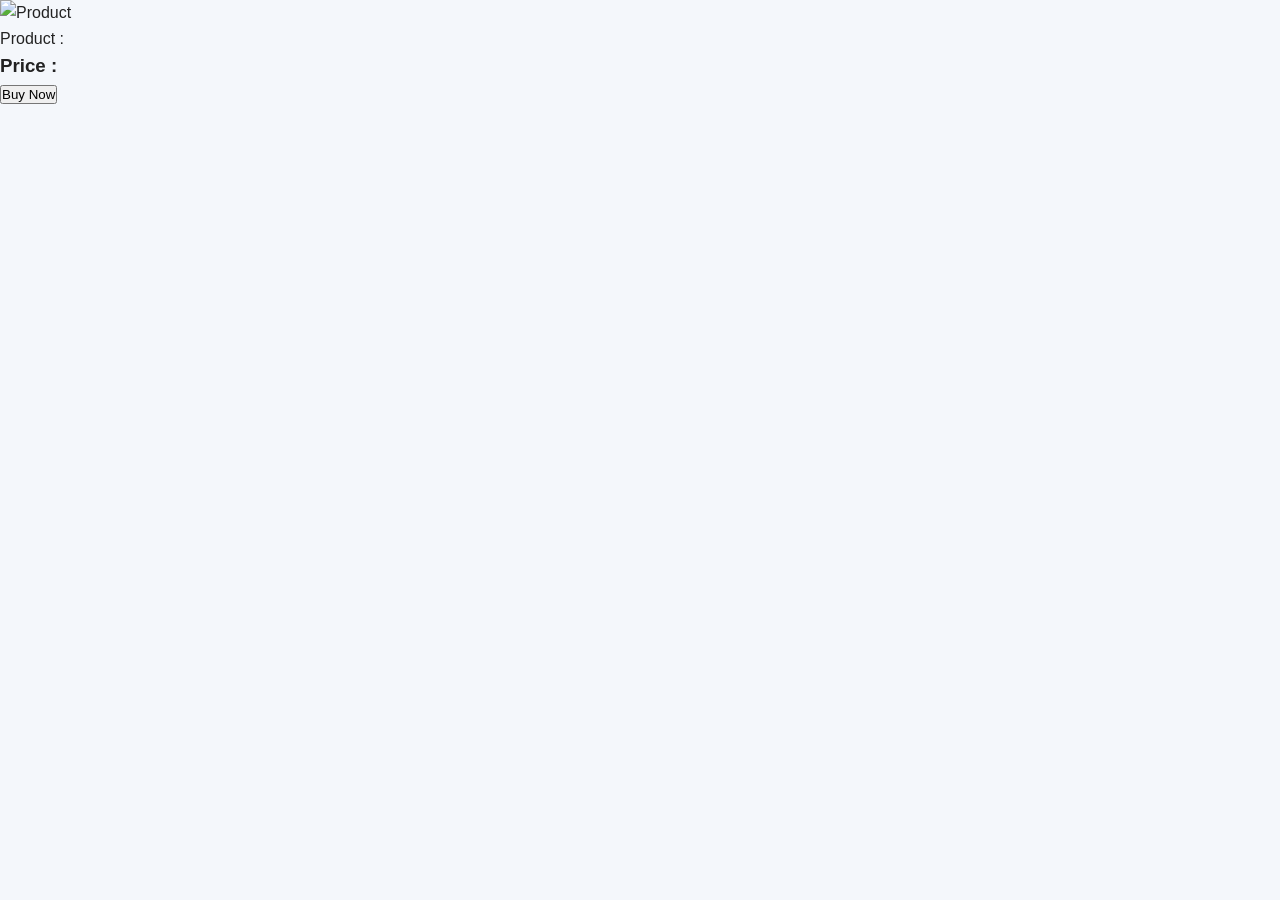
==== checkout.html @ 458be541 "3rd commit" ====
<!-- <div id="paymentModal" class="payment-modal hidden">

    <div id="paymentContent">

    </div>

</div>
<div id="loader" class="loader hidden">

    <div class="spinner"></div>

</div>
<div id="toast"></div>

<div class="checkout-card">

    <img id="productIcon" width="120">

    <h2 id="productName"></h2>

    <p id="productDescription"></p>

    <p>
        Product :
        <span id="productType"></span>
    </p>

    <h3 id="productPrice"></h3>
<button id="buyButton">
    Buy Now
</button>
</div>


<script src="https://cdnjs.cloudflare.com/ajax/libs/qrcodejs/1.0.0/qrcode.min.js"></script>

<script src="js/config.js"></script>

<script src="js/utils.js"></script>

<script src="js/api.js"></script>

<script src="js/payment.js"></script>

<script src="js/app.js"></script> -->

<!DOCTYPE html>
<html lang="en">

<head>

<meta charset="UTF-8">

<meta name="viewport" content="width=device-width, initial-scale=1.0">

<title>Checkout</title>

<link rel="stylesheet" href="css/style.css">
<link rel="stylesheet" href="css/payment.css">

</head>

<body>

<div class="checkout-container">

    <div class="checkout-card">

        <img
            id="productIcon"
            src=""
            alt="Product"
            width="120"
        >

        <h2 id="productName"></h2>

        <p id="productDescription"></p>

        <p>

            Product :
            <strong id="productType"></strong>

        </p>

        <h3>

            Price :
            <span id="productPrice"></span>

        </h3>

        <button id="buyButton">

            Buy Now

        </button>

    </div>

</div>



<!-- Loader -->

<div
    id="loader"
    class="loader hidden">

    <div class="spinner"></div>

</div>



<!-- Payment Popup -->

<div
    id="paymentModal"
    class="payment-modal hidden">

    <div
        id="paymentContent">

    </div>

</div>



<!-- Toast -->

<div
    id="toast"
    class="hidden">

</div>



<script src="https://cdnjs.cloudflare.com/ajax/libs/qrcodejs/1.0.0/qrcode.min.js"></script>

<script src="js/config.js"></script>

<script src="js/utils.js"></script>

<script src="js/api.js"></script>

<script src="js/payment.js"></script>

<script src="js/app.js"></script>

</body>

</html>
---- css/style.css ----
/*==================================================
Interview Prep For Insiders
Main Stylesheet
==================================================*/

/*=============================
RESET
=============================*/

*{
    margin:0;
    padding:0;
    box-sizing:border-box;
}

html{
    scroll-behavior:smooth;
}

body{

    font-family:'Poppins',sans-serif;

    background:#f4f7fb;

    color:#222;

    line-height:1.6;

}

/*=============================
CONTAINER
=============================*/

.container{

    width:min(1200px,92%);

    margin:auto;

}

/*=============================
LINKS
=============================*/

a{

    text-decoration:none;

    color:inherit;

}

img{

    max-width:100%;

    display:block;

}

/*=============================
HEADER
=============================*/

.header{

    position:sticky;

    top:0;

    z-index:999;

    background:#ffffff;

    box-shadow:0 2px 12px rgba(0,0,0,.08);

}

.header .container{

    display:flex;

    justify-content:space-between;

    align-items:center;

    padding:18px 0;

}

.logo{

    font-size:26px;

    font-weight:700;

    color:#ff6f00;

}

.nav-menu{

    display:flex;

    gap:35px;

    list-style:none;

}

.nav-menu a{

    font-weight:500;

    transition:.25s;

}

.nav-menu a:hover{

    color:#ff6f00;

}

/*=============================
HERO
=============================*/

.hero{

    background:linear-gradient(135deg,#ff7b00,#ffb347);

    color:#fff;

    padding:80px 0;

    text-align:center;

}

.hero h1{

    font-size:42px;

    margin-bottom:15px;

}

.hero p{

    font-size:18px;

    opacity:.95;

}

/*=============================
SEARCH
=============================*/

.search-section{

    padding:35px 0;

}

#searchBox{

    width:100%;

    padding:16px 20px;

    border-radius:12px;

    border:1px solid #ddd;

    font-size:16px;

    outline:none;

    transition:.3s;

}

#searchBox:focus{

    border-color:#ff6f00;

    box-shadow:0 0 0 4px rgba(255,111,0,.15);

}

/*=============================
CATEGORY TABS
=============================*/

.tabs{

    padding-bottom:35px;

}

.tabs .container{

    display:flex;

    justify-content:center;

    gap:18px;

    flex-wrap:wrap;

}

.tab{

    border:none;

    background:#fff;

    padding:12px 26px;

    border-radius:30px;

    cursor:pointer;

    font-size:15px;

    transition:.3s;

    box-shadow:0 3px 12px rgba(0,0,0,.08);

}

.tab:hover{

    transform:translateY(-2px);

}

.tab.active{

    background:#ff6f00;

    color:#fff;

}

/*=============================
PRODUCT GRID
=============================*/

.products{

    padding:10px 0 70px;

}

.product-grid{

    display:grid;

    grid-template-columns:repeat(auto-fit,minmax(310px,1fr));

    gap:28px;

}

/*=============================
PRODUCT CARD
=============================*/

.product-card{

    background:#fff;

    border-radius:18px;

    overflow:hidden;

    box-shadow:0 12px 30px rgba(0,0,0,.08);

    transition:.35s;

}

.product-card:hover{

    transform:translateY(-8px);

}

.product-image{

    height:220px;

    background:#eef2f6;

    display:flex;

    justify-content:center;

    align-items:center;

    overflow:hidden;

}

.product-image img{

    width:140px;

}

.product-content{

    padding:22px;

}

.product-title{

    font-size:22px;

    font-weight:600;

    margin-bottom:12px;

}

.product-desc{

    color:#666;

    font-size:15px;

    margin-bottom:18px;

}

/*=============================
FEATURE LIST
=============================*/

.feature-list{

    margin:18px 0;

    padding-left:18px;

}

.feature-list li{

    margin-bottom:8px;

    color:#555;

}

/*=============================
PRICE
=============================*/

.price{

    font-size:26px;

    color:#ff6f00;

    font-weight:700;

    margin:18px 0;

}

/*=============================
BUTTONS
=============================*/

.btn-group{

    display:flex;

    gap:12px;

    flex-wrap:wrap;

}

.btn{

    flex:1;

    border:none;

    cursor:pointer;

    padding:13px;

    border-radius:10px;

    font-size:15px;

    font-weight:600;

    transition:.3s;

}

.btn-primary{

    background:#ff6f00;

    color:#fff;

}

.btn-primary:hover{

    background:#e65d00;

}

.btn-secondary{

    background:#ececec;

}

.btn-secondary:hover{

    background:#dcdcdc;

}

/*=============================
LOADER
=============================*/

.loader{

    position:fixed;

    inset:0;

    background:rgba(255,255,255,.85);

    display:flex;

    flex-direction:column;

    justify-content:center;

    align-items:center;

    z-index:5000;

}

.spinner{

    width:55px;

    height:55px;

    border:5px solid #ddd;

    border-top:5px solid #ff6f00;

    border-radius:50%;

    animation:spin 1s linear infinite;

}

.hidden{

    display:none !important;

}

@keyframes spin{

    to{

        transform:rotate(360deg);

    }

}

/*=============================
FOOTER
=============================*/

footer{

    background:#222;

    color:#fff;

    text-align:center;

    padding:30px;

}

/*=============================
RESPONSIVE
=============================*/

@media(max-width:768px){

.header .container{

    flex-direction:column;

    gap:15px;

}

.hero{

    padding:60px 20px;

}

.hero h1{

    font-size:30px;

}

.nav-menu{

    gap:18px;

}

.product-grid{

    grid-template-columns:1fr;

}

.btn-group{

    flex-direction:column;

}

}
---- css/payment.css ----
.payment-modal{

position:fixed;

inset:0;

display:flex;
justify-content:center;
align-items:flex-start;

overflow-y:auto;

padding:20px;
left:0;

top:0;

width:100%;

height:100%;

background:rgba(0,0,0,.6);

z-index:9999;

}
.payment-content{

max-width:520px;

width:100%;

background:#fff;

border-radius:12px;

margin:20px auto;

padding:25px;

}
.payment-box{

background:#fff;

width:95%;

max-width:520px;

border-radius:12px;

padding:25px;

box-shadow:0 15px 40px rgba(0,0,0,.3);

}

.payment-header{

display:flex;

justify-content:space-between;

align-items:center;

margin-bottom:20px;

}

.close-btn{

border:none;

background:none;

font-size:22px;

cursor:pointer;

}

.payment-box input{

width:100%;

padding:14px;

margin-top:15px;

border:1px solid #ddd;

border-radius:8px;

font-size:16px;

}

.payment-box .btn{

width:100%;

margin-top:20px;

}

.qr-container{

margin-top:20px;

display:flex;

justify-content:center;

}

.qr-image{

width:220px;

height:220px;

}

.upi-box{

margin-top:15px;

padding:12px;

background:#f4f4f4;

border-radius:8px;

font-weight:600;

text-align:center;

word-break:break-all;

}

.payment-buttons{

display:flex;

gap:10px;

margin-top:20px;

}

.payment-note{

margin-top:25px;

padding:15px;

background:#fff6dd;

border-left:4px solid orange;

border-radius:8px;

}

.payment-note ul{

padding-left:20px;

margin-top:10px;

}

.payment-note li{

margin-bottom:8px;

}
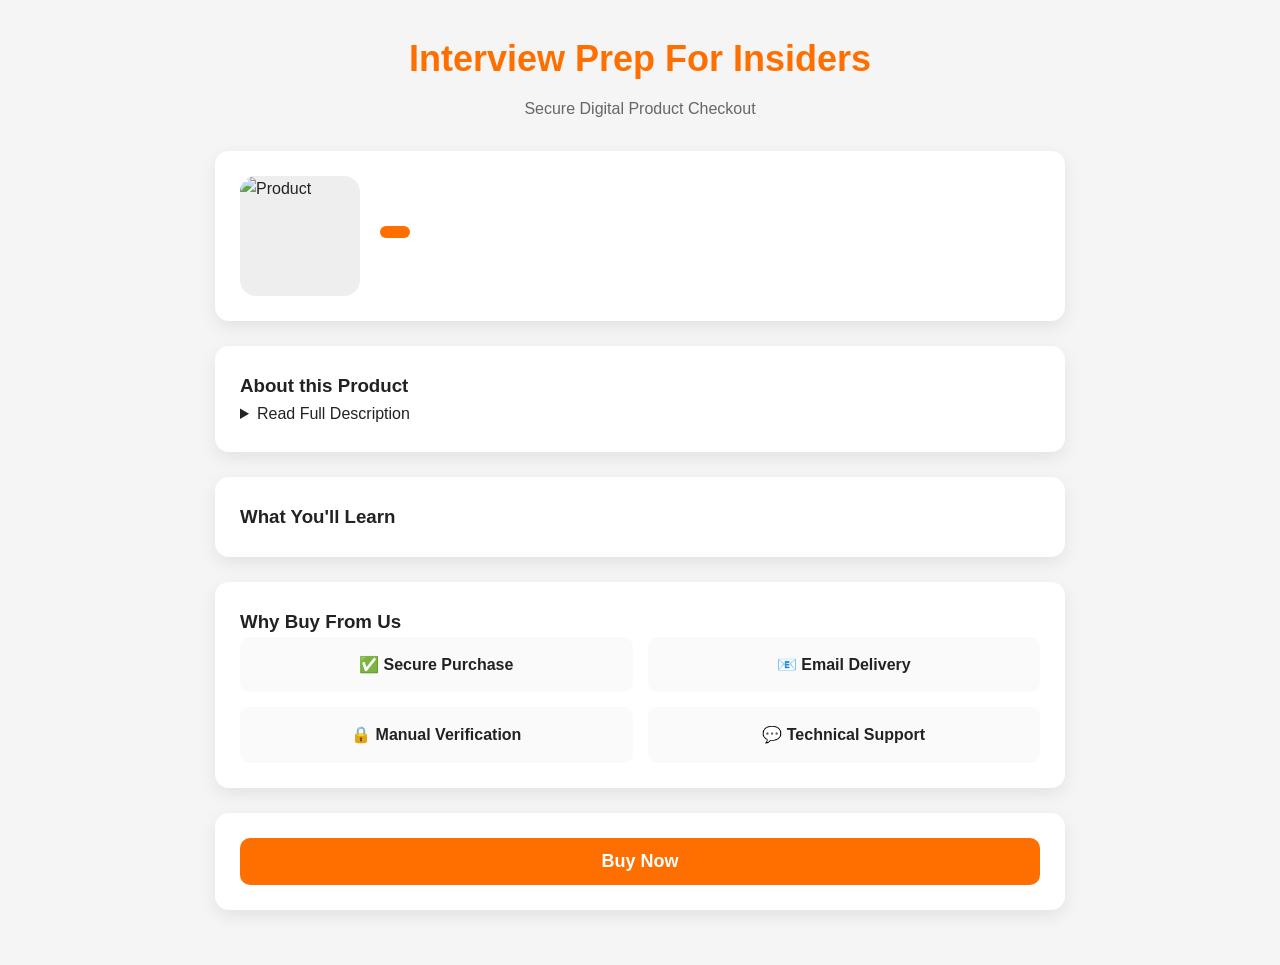
==== commit b4614f24: "7th - updated checkout layout" ====
--- a/checkout.html
+++ b/checkout.html
@@ -1,48 +1,3 @@
-<!-- <div id="paymentModal" class="payment-modal hidden">
-
-    <div id="paymentContent">
-
-    </div>
-
-</div>
-<div id="loader" class="loader hidden">
-
-    <div class="spinner"></div>
-
-</div>
-<div id="toast"></div>
-
-<div class="checkout-card">
-
-    <img id="productIcon" width="120">
-
-    <h2 id="productName"></h2>
-
-    <p id="productDescription"></p>
-
-    <p>
-        Product :
-        <span id="productType"></span>
-    </p>
-
-    <h3 id="productPrice"></h3>
-<button id="buyButton">
-    Buy Now
-</button>
-</div>
-
-
-<script src="https://cdnjs.cloudflare.com/ajax/libs/qrcodejs/1.0.0/qrcode.min.js"></script>
-
-<script src="js/config.js"></script>
-
-<script src="js/utils.js"></script>
-
-<script src="js/api.js"></script>
-
-<script src="js/payment.js"></script>
-
-<script src="js/app.js"></script> -->
 
 <!DOCTYPE html>
 <html lang="en">
@@ -57,12 +12,130 @@
 
 <link rel="stylesheet" href="css/style.css">
 <link rel="stylesheet" href="css/payment.css">
+<link rel="stylesheet" href="css/checkout.css">
 
 </head>
 
 <body>
-
+    <div class="store-header">
+
+<h1>
+
+Interview Prep For Insiders
+
+</h1>
+
+<p>
+
+Secure Digital Product Checkout
+
+</p>
+
+</div>
 <div class="checkout-container">
+
+    <div class="card">
+
+        <div class="product-header">
+
+            <img
+                id="productIcon"
+                class="product-icon"
+                src=""
+                alt="Product">
+
+            <div class="product-details">
+
+                <div
+                    id="productName"
+                    class="product-name">
+                </div>
+
+                <div
+                    id="productType"
+                    class="product-type">
+                </div>
+
+                <div
+                    id="productPrice"
+                    class="product-price">
+                </div>
+
+            </div>
+
+        </div>
+
+    </div>
+
+    <div class="card">
+
+        <h3>About this Product</h3>
+
+        <p id="productShortDesc"></p>
+
+        <details>
+
+            <summary>Read Full Description</summary>
+
+            <p id="productDescription"></p>
+
+        </details>
+
+    </div>
+
+    <div class="card">
+
+        <h3>What You'll Learn</h3>
+
+        <ul
+            id="productFeatures"
+            class="feature-list">
+        </ul>
+
+    </div>
+
+    <div class="card">
+
+        <h3>Why Buy From Us</h3>
+
+        <div class="trust-grid">
+
+            <div class="trust-item">
+                ✅ Secure Purchase
+            </div>
+
+            <div class="trust-item">
+                📧 Email Delivery
+            </div>
+
+            <div class="trust-item">
+                🔒 Manual Verification
+            </div>
+
+            <div class="trust-item">
+                💬 Technical Support
+            </div>
+
+        </div>
+
+    </div>
+
+  <div class="card">
+
+    <button
+        id="buyButton"
+        class="btn btn-primary"
+        style="width:100%;font-size:18px;">
+
+        Buy Now
+
+    </button>
+
+</div>
+
+</div>
+
+<!-- <div class="checkout-container">
 
     <div class="checkout-card">
 
@@ -99,7 +172,7 @@
 
     </div>
 
-</div>
+</div> -->
 
 
 
@@ -151,6 +224,9 @@
 <script src="js/payment.js"></script>
 
 <script src="js/app.js"></script>
+<link
+rel="stylesheet"
+href="css/checkout.css">
 
 </body>
 
--- a/css/payment.css
+++ b/css/payment.css
@@ -115,9 +115,8 @@
 
 .qr-image{
 
-width:220px;
-
-height:220px;
+width:260;
+height:260
 
 }
 
--- a/css/checkout.css
+++ b/css/checkout.css
@@ -0,0 +1,391 @@
+body{
+    margin:0;
+    padding:30px;
+    background:#f5f5f5;
+    font-family:Poppins,Arial,sans-serif;
+}
+
+.checkout-container{
+
+    max-width:850px;
+
+    margin:auto;
+
+}
+
+.card{
+
+    background:#fff;
+
+    border-radius:14px;
+
+    box-shadow:0 6px 18px rgba(0,0,0,.08);
+
+    padding:25px;
+
+    margin-bottom:25px;
+
+}
+
+
+
+.card h2,
+.card h3{
+
+    margin-top:0;
+
+}
+
+.product-header{
+
+    display:flex;
+
+    gap:20px;
+
+    align-items:center;
+
+}
+
+.product-icon{
+
+    width:120px;
+
+    height:120px;
+
+    border-radius:16px;
+
+    object-fit:cover;
+
+    background:#eee;
+
+}
+
+.product-details{
+
+    flex:1;
+
+}
+
+.product-name{
+
+    font-size:28px;
+
+    font-weight:700;
+
+    margin-bottom:8px;
+
+}
+
+.product-type{
+
+    display:inline-block;
+
+    background:#ff6f00;
+
+    color:#fff;
+
+    padding:6px 15px;
+
+    border-radius:30px;
+
+    font-size:14px;
+
+}
+
+.product-price{
+
+    font-size:34px;
+
+    color:#ff6f00;
+
+    font-weight:bold;
+
+    margin-top:15px;
+
+}
+
+.feature-list{
+
+    list-style:none;
+
+    padding:0;
+
+    margin:0;
+
+}
+
+.feature-list li{
+
+    padding:12px 0;
+
+    border-bottom:1px solid #eee;
+
+    font-size:16px;
+
+}
+
+.feature-list li:last-child{
+
+    border:none;
+
+}
+
+.trust-grid{
+
+    display:grid;
+
+    grid-template-columns:repeat(2,1fr);
+
+    gap:15px;
+
+}
+
+.trust-item{
+
+    background:#fafafa;
+
+    border-radius:10px;
+
+    padding:15px;
+
+    text-align:center;
+
+    font-weight:600;
+
+}
+.payment-buttons{
+
+    display:flex;
+
+    gap:10px;
+
+    margin-top:15px;
+
+}
+
+.payment-buttons button{
+
+    flex:1;
+
+}
+
+.btn-orange{
+
+    background:#ff6f00;
+
+    color:white;
+
+}
+
+.btn-green{
+
+    background:#25D366;
+
+    color:white;
+
+}
+
+.btn-blue{
+
+    background:#1976d2;
+
+    color:white;
+
+}
+
+.btn-orange,
+.btn-green,
+.btn-blue{
+
+    border:none;
+
+    border-radius:8px;
+
+    padding:14px;
+
+    cursor:pointer;
+
+    font-size:15px;
+
+    font-weight:bold;
+
+}
+
+@media(max-width:700px){
+
+.product-header{
+
+    flex-direction:column;
+
+    text-align:center;
+
+}
+
+.payment-buttons{
+
+    flex-direction:column;
+
+}
+
+.product-name{
+
+    font-size:24px;
+
+}
+
+.product-price{
+
+    font-size:28px;
+
+}
+
+} 
+
+.bank-card{
+
+    margin-top:20px;
+
+    background:#fafafa;
+
+    border-radius:10px;
+
+    padding:18px;
+
+}
+
+.bank-row{
+
+    display:flex;
+
+    justify-content:space-between;
+
+    align-items:center;
+
+    margin:12px 0;
+
+    gap:10px;
+
+    flex-wrap:wrap;
+
+}
+
+.bank-row button{
+
+    background:#ff6f00;
+
+    color:#fff;
+
+    border:none;
+
+    border-radius:6px;
+
+    padding:8px 14px;
+
+    cursor:pointer;
+
+}
+
+.bank-row b{
+
+    word-break:break-all;
+
+}
+
+.payment-card{
+
+background:white;
+
+border-radius:15px;
+
+padding:25px;
+
+box-shadow:0 6px 20px rgba(0,0,0,.08);
+
+}
+
+.payment-title{
+
+text-align:center;
+
+margin-bottom:25px;
+
+color:#ff6f00;
+
+}
+
+.payment-row{
+
+display:flex;
+
+justify-content:space-between;
+
+margin:12px 0;
+
+font-size:17px;
+
+}
+
+.payment-section{
+
+margin:25px 0;
+
+text-align:center;
+
+}
+
+.full-btn{
+
+width:100%;
+
+margin-top:15px;
+
+}
+
+.masked-text{
+
+font-size:18px;
+
+letter-spacing:4px;
+
+font-weight:bold;
+
+color:#777;
+
+}
+
+hr{
+
+border:none;
+
+height:1px;
+
+background:#ececec;
+
+margin:25px 0;
+
+}
+.store-header{
+
+text-align:center;
+
+margin-bottom:30px;
+
+}
+
+.store-header h1{
+
+color:#ff6f00;
+
+margin:0;
+
+font-size:36px;
+
+}
+
+.store-header p{
+
+color:#666;
+
+margin-top:8px;
+
+}
--- a/css/checkout.css
+++ b/css/checkout.css
@@ -0,0 +1,391 @@
+body{
+    margin:0;
+    padding:30px;
+    background:#f5f5f5;
+    font-family:Poppins,Arial,sans-serif;
+}
+
+.checkout-container{
+
+    max-width:850px;
+
+    margin:auto;
+
+}
+
+.card{
+
+    background:#fff;
+
+    border-radius:14px;
+
+    box-shadow:0 6px 18px rgba(0,0,0,.08);
+
+    padding:25px;
+
+    margin-bottom:25px;
+
+}
+
+
+
+.card h2,
+.card h3{
+
+    margin-top:0;
+
+}
+
+.product-header{
+
+    display:flex;
+
+    gap:20px;
+
+    align-items:center;
+
+}
+
+.product-icon{
+
+    width:120px;
+
+    height:120px;
+
+    border-radius:16px;
+
+    object-fit:cover;
+
+    background:#eee;
+
+}
+
+.product-details{
+
+    flex:1;
+
+}
+
+.product-name{
+
+    font-size:28px;
+
+    font-weight:700;
+
+    margin-bottom:8px;
+
+}
+
+.product-type{
+
+    display:inline-block;
+
+    background:#ff6f00;
+
+    color:#fff;
+
+    padding:6px 15px;
+
+    border-radius:30px;
+
+    font-size:14px;
+
+}
+
+.product-price{
+
+    font-size:34px;
+
+    color:#ff6f00;
+
+    font-weight:bold;
+
+    margin-top:15px;
+
+}
+
+.feature-list{
+
+    list-style:none;
+
+    padding:0;
+
+    margin:0;
+
+}
+
+.feature-list li{
+
+    padding:12px 0;
+
+    border-bottom:1px solid #eee;
+
+    font-size:16px;
+
+}
+
+.feature-list li:last-child{
+
+    border:none;
+
+}
+
+.trust-grid{
+
+    display:grid;
+
+    grid-template-columns:repeat(2,1fr);
+
+    gap:15px;
+
+}
+
+.trust-item{
+
+    background:#fafafa;
+
+    border-radius:10px;
+
+    padding:15px;
+
+    text-align:center;
+
+    font-weight:600;
+
+}
+.payment-buttons{
+
+    display:flex;
+
+    gap:10px;
+
+    margin-top:15px;
+
+}
+
+.payment-buttons button{
+
+    flex:1;
+
+}
+
+.btn-orange{
+
+    background:#ff6f00;
+
+    color:white;
+
+}
+
+.btn-green{
+
+    background:#25D366;
+
+    color:white;
+
+}
+
+.btn-blue{
+
+    background:#1976d2;
+
+    color:white;
+
+}
+
+.btn-orange,
+.btn-green,
+.btn-blue{
+
+    border:none;
+
+    border-radius:8px;
+
+    padding:14px;
+
+    cursor:pointer;
+
+    font-size:15px;
+
+    font-weight:bold;
+
+}
+
+@media(max-width:700px){
+
+.product-header{
+
+    flex-direction:column;
+
+    text-align:center;
+
+}
+
+.payment-buttons{
+
+    flex-direction:column;
+
+}
+
+.product-name{
+
+    font-size:24px;
+
+}
+
+.product-price{
+
+    font-size:28px;
+
+}
+
+} 
+
+.bank-card{
+
+    margin-top:20px;
+
+    background:#fafafa;
+
+    border-radius:10px;
+
+    padding:18px;
+
+}
+
+.bank-row{
+
+    display:flex;
+
+    justify-content:space-between;
+
+    align-items:center;
+
+    margin:12px 0;
+
+    gap:10px;
+
+    flex-wrap:wrap;
+
+}
+
+.bank-row button{
+
+    background:#ff6f00;
+
+    color:#fff;
+
+    border:none;
+
+    border-radius:6px;
+
+    padding:8px 14px;
+
+    cursor:pointer;
+
+}
+
+.bank-row b{
+
+    word-break:break-all;
+
+}
+
+.payment-card{
+
+background:white;
+
+border-radius:15px;
+
+padding:25px;
+
+box-shadow:0 6px 20px rgba(0,0,0,.08);
+
+}
+
+.payment-title{
+
+text-align:center;
+
+margin-bottom:25px;
+
+color:#ff6f00;
+
+}
+
+.payment-row{
+
+display:flex;
+
+justify-content:space-between;
+
+margin:12px 0;
+
+font-size:17px;
+
+}
+
+.payment-section{
+
+margin:25px 0;
+
+text-align:center;
+
+}
+
+.full-btn{
+
+width:100%;
+
+margin-top:15px;
+
+}
+
+.masked-text{
+
+font-size:18px;
+
+letter-spacing:4px;
+
+font-weight:bold;
+
+color:#777;
+
+}
+
+hr{
+
+border:none;
+
+height:1px;
+
+background:#ececec;
+
+margin:25px 0;
+
+}
+.store-header{
+
+text-align:center;
+
+margin-bottom:30px;
+
+}
+
+.store-header h1{
+
+color:#ff6f00;
+
+margin:0;
+
+font-size:36px;
+
+}
+
+.store-header p{
+
+color:#666;
+
+margin-top:8px;
+
+}
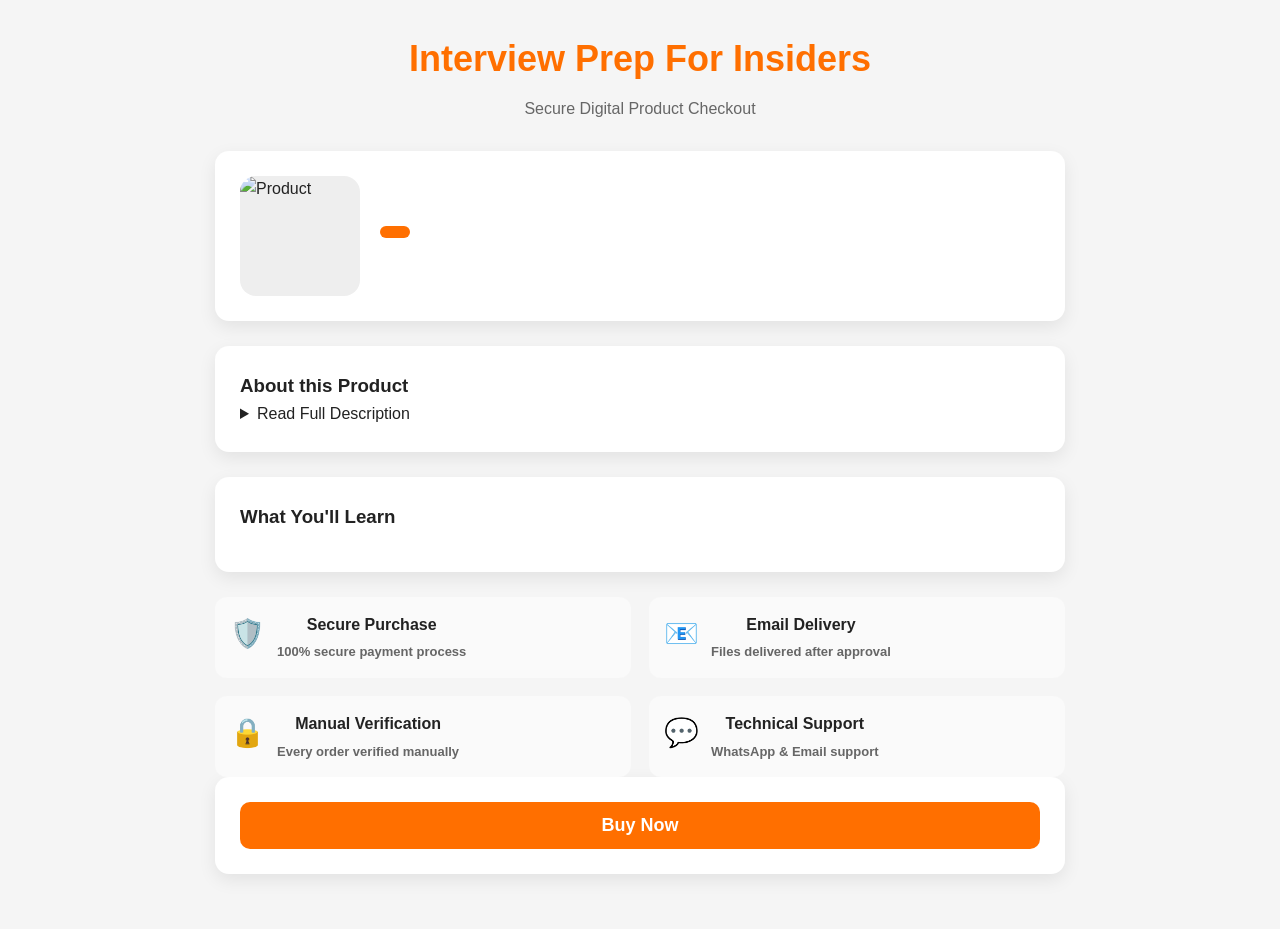
==== commit f26d7d62: "8th - updated checkout page with paypal" ====
--- a/checkout.html
+++ b/checkout.html
@@ -94,31 +94,65 @@
 
     </div>
 
-    <div class="card">
-
-        <h3>Why Buy From Us</h3>
-
-        <div class="trust-grid">
-
-            <div class="trust-item">
-                ✅ Secure Purchase
-            </div>
-
-            <div class="trust-item">
-                📧 Email Delivery
-            </div>
-
-            <div class="trust-item">
-                🔒 Manual Verification
-            </div>
-
-            <div class="trust-item">
-                💬 Technical Support
-            </div>
-
-        </div>
-
-    </div>
+  <div class="trust-grid">
+
+<div class="trust-item">
+
+<div class="icon">🛡️</div>
+
+<div>
+
+<b>Secure Purchase</b>
+
+<p>100% secure payment process</p>
+
+</div>
+
+</div>
+
+<div class="trust-item">
+
+<div class="icon">📧</div>
+
+<div>
+
+<b>Email Delivery</b>
+
+<p>Files delivered after approval</p>
+
+</div>
+
+</div>
+
+<div class="trust-item">
+
+<div class="icon">🔒</div>
+
+<div>
+
+<b>Manual Verification</b>
+
+<p>Every order verified manually</p>
+
+</div>
+
+</div>
+
+<div class="trust-item">
+
+<div class="icon">💬</div>
+
+<div>
+
+<b>Technical Support</b>
+
+<p>WhatsApp & Email support</p>
+
+</div>
+
+</div>
+
+</div>
 
   <div class="card">
 
--- a/css/checkout.css
+++ b/css/checkout.css
@@ -388,4 +388,209 @@
 
 margin-top:8px;
 
+}
+
+#productFeatures{
+
+    margin:15px 0 0;
+    padding:0;
+
+}
+
+#productFeatures li{
+
+    list-style:none;
+
+    display:flex;
+
+    align-items:center;
+
+    margin:12px 0;
+
+    font-size:15px;
+
+    color:#444;
+
+}
+
+.tick{
+
+    color:#16a34a;
+
+    font-weight:bold;
+
+    font-size:18px;
+
+    margin-right:10px;
+
+}
+.trust-grid{
+
+display:grid;
+
+grid-template-columns:1fr 1fr;
+
+gap:18px;
+
+margin-top:18px;
+
+}
+
+.trust-item{
+
+display:flex;
+
+align-items:flex-start;
+
+padding:15px;
+
+background:#fafafa;
+
+border-radius:12px;
+
+}
+
+.trust-item .icon{
+
+font-size:28px;
+
+margin-right:12px;
+
+}
+
+.trust-item p{
+
+margin-top:5px;
+
+font-size:13px;
+
+color:#666;
+
+}
+.qr-section{
+
+text-align:center;
+
+margin:20px auto;
+
+}
+
+#qrImage{
+
+display:block;
+
+margin:0 auto;
+
+width:220px;
+
+height:220px;
+
+}
+
+.payment-heading{
+
+display:flex;
+
+align-items:center;
+
+margin:25px 0 15px;
+
+font-size:18px;
+
+}
+
+.payment-step{
+
+width:28px;
+
+height:28px;
+
+background:#ff6f00;
+
+color:#fff;
+
+border-radius:6px;
+
+display:flex;
+
+justify-content:center;
+
+align-items:center;
+
+font-weight:bold;
+
+margin-right:12px;
+
+}
+
+.paypal-card{
+
+    margin-top:25px;
+
+    padding:20px;
+
+    background:#fff;
+
+    border-radius:14px;
+
+    border:1px solid #e5e5e5;
+
+}
+
+.paypal-btn{
+
+    display:flex;
+
+    justify-content:center;
+
+    align-items:center;
+
+    gap:12px;
+
+    width:100%;
+
+    margin-top:15px;
+
+    padding:14px;
+
+    background:#0070ba;
+
+    color:#fff;
+
+    text-decoration:none;
+
+    font-weight:600;
+
+    border-radius:10px;
+
+    transition:.3s;
+
+}
+
+.paypal-btn:hover{
+
+    background:#005ea6;
+
+}
+
+
+.paypal-note{
+
+margin-top:12px;
+
+padding:12px;
+
+background:#fff8e6;
+
+border-left:4px solid orange;
+
+font-size:14px;
+
+border-radius:8px;
+
+}
+.paypal-btn img{
+
+    width:28px;
+
 }
--- a/css/checkout.css
+++ b/css/checkout.css
@@ -388,4 +388,209 @@
 
 margin-top:8px;
 
+}
+
+#productFeatures{
+
+    margin:15px 0 0;
+    padding:0;
+
+}
+
+#productFeatures li{
+
+    list-style:none;
+
+    display:flex;
+
+    align-items:center;
+
+    margin:12px 0;
+
+    font-size:15px;
+
+    color:#444;
+
+}
+
+.tick{
+
+    color:#16a34a;
+
+    font-weight:bold;
+
+    font-size:18px;
+
+    margin-right:10px;
+
+}
+.trust-grid{
+
+display:grid;
+
+grid-template-columns:1fr 1fr;
+
+gap:18px;
+
+margin-top:18px;
+
+}
+
+.trust-item{
+
+display:flex;
+
+align-items:flex-start;
+
+padding:15px;
+
+background:#fafafa;
+
+border-radius:12px;
+
+}
+
+.trust-item .icon{
+
+font-size:28px;
+
+margin-right:12px;
+
+}
+
+.trust-item p{
+
+margin-top:5px;
+
+font-size:13px;
+
+color:#666;
+
+}
+.qr-section{
+
+text-align:center;
+
+margin:20px auto;
+
+}
+
+#qrImage{
+
+display:block;
+
+margin:0 auto;
+
+width:220px;
+
+height:220px;
+
+}
+
+.payment-heading{
+
+display:flex;
+
+align-items:center;
+
+margin:25px 0 15px;
+
+font-size:18px;
+
+}
+
+.payment-step{
+
+width:28px;
+
+height:28px;
+
+background:#ff6f00;
+
+color:#fff;
+
+border-radius:6px;
+
+display:flex;
+
+justify-content:center;
+
+align-items:center;
+
+font-weight:bold;
+
+margin-right:12px;
+
+}
+
+.paypal-card{
+
+    margin-top:25px;
+
+    padding:20px;
+
+    background:#fff;
+
+    border-radius:14px;
+
+    border:1px solid #e5e5e5;
+
+}
+
+.paypal-btn{
+
+    display:flex;
+
+    justify-content:center;
+
+    align-items:center;
+
+    gap:12px;
+
+    width:100%;
+
+    margin-top:15px;
+
+    padding:14px;
+
+    background:#0070ba;
+
+    color:#fff;
+
+    text-decoration:none;
+
+    font-weight:600;
+
+    border-radius:10px;
+
+    transition:.3s;
+
+}
+
+.paypal-btn:hover{
+
+    background:#005ea6;
+
+}
+
+
+.paypal-note{
+
+margin-top:12px;
+
+padding:12px;
+
+background:#fff8e6;
+
+border-left:4px solid orange;
+
+font-size:14px;
+
+border-radius:8px;
+
+}
+.paypal-btn img{
+
+    width:28px;
+
 }
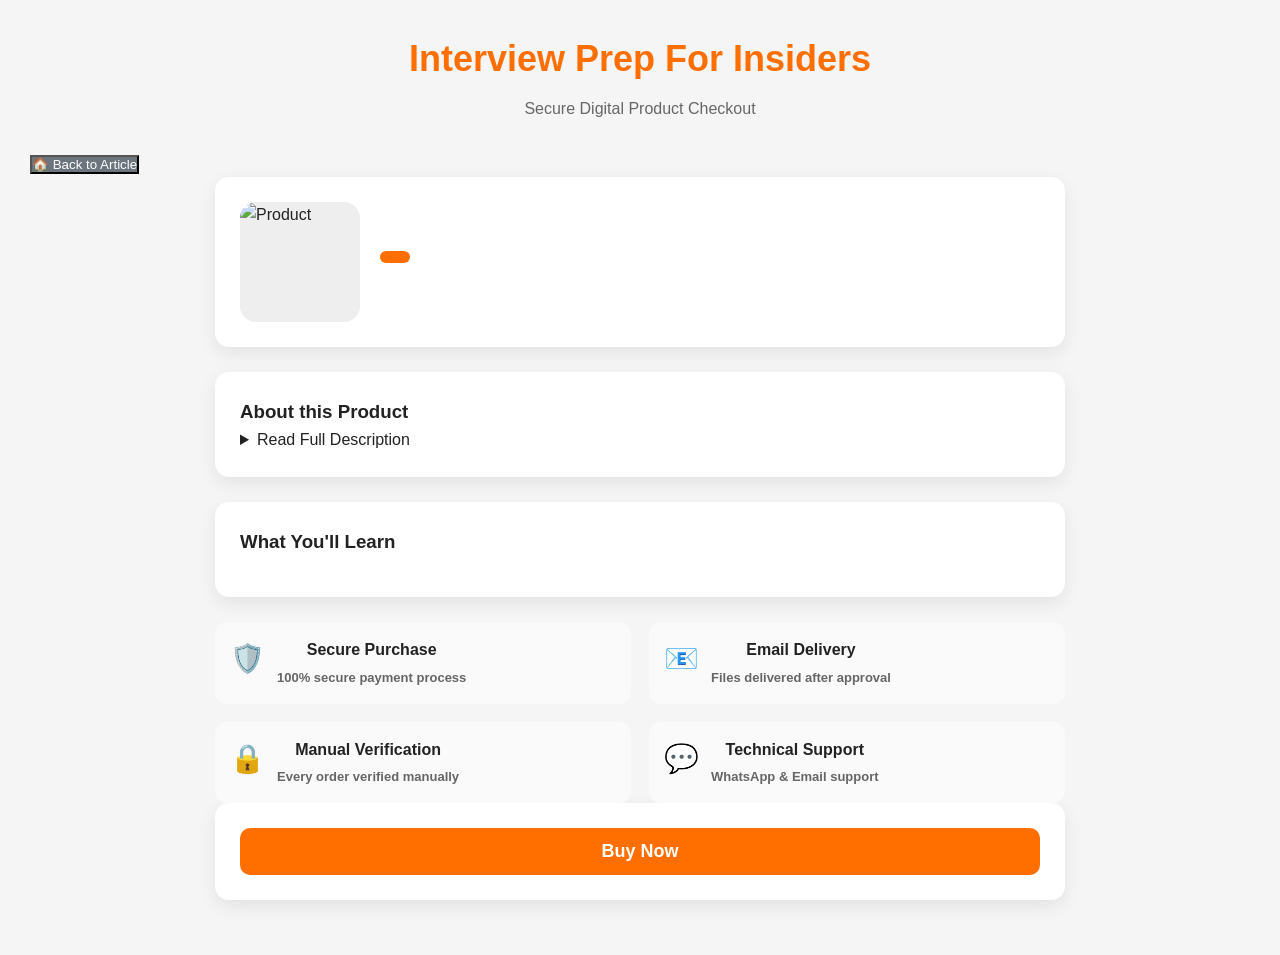
==== commit 5e9e52b0: "added home button ,screenshot uploaded verification" ====
--- a/checkout.html
+++ b/checkout.html
@@ -32,6 +32,13 @@
 </p>
 
 </div>
+<button
+class="btn-home"
+onclick="backToArticle()">
+
+🏠 Back to Article
+
+</button>
 <div class="checkout-container">
 
     <div class="card">
@@ -245,7 +252,23 @@
 
 </div>
 
-
+<div id="ordersModal" class="orders-modal">
+
+    <div class="orders-modal-content">
+
+        <span
+            class="orders-close"
+            onclick="closeOrdersModal()">
+            &times;
+        </span>
+
+        <h2>Your Purchase History</h2>
+
+        <div id="ordersList"></div>
+
+    </div>
+
+</div>
 
 <script src="https://cdnjs.cloudflare.com/ajax/libs/qrcodejs/1.0.0/qrcode.min.js"></script>
 
--- a/css/checkout.css
+++ b/css/checkout.css
@@ -467,23 +467,53 @@
 color:#666;
 
 }
+
 .qr-section{
 
+display:flex;
+
+justify-content:center;
+
+align-items:center;
+
+width:100%;
+
+margin:25px auto;
+
 text-align:center;
 
-margin:20px auto;
+}
+
+#qrcode{
+
+display:flex;
+
+justify-content:center;
+
+align-items:center;
+
+width:100%;
+
+}
+
+#qrcode canvas,
+#qrcode img{
+
+margin:auto;
+
+display:block;
 
 }
 
 #qrImage{
 
-display:block;
-
-margin:0 auto;
-
-width:220px;
-
-height:220px;
+    display:block;
+
+    width:220px;
+
+    height:220px;
+
+    object-fit:contain;
 
 }
 
@@ -539,58 +569,236 @@
 
 .paypal-btn{
 
-    display:flex;
-
-    justify-content:center;
-
-    align-items:center;
-
-    gap:12px;
-
-    width:100%;
-
-    margin-top:15px;
-
-    padding:14px;
-
-    background:#0070ba;
-
+display:flex;
+
+align-items:center;
+
+justify-content:center;
+
+gap:10px;
+
+}
+
+.paypal-logo{
+
+height:24px;
+
+width:auto;
+
+}
+
+.paypal-btn:hover{
+
+    background:#005ea6;
+
+}
+
+
+.paypal-note{
+
+margin-top:12px;
+
+padding:12px;
+
+background:#fff8e6;
+
+border-left:4px solid orange;
+
+font-size:14px;
+
+border-radius:8px;
+
+}
+.paypal-btn img{
+
+    width:28px;
+
+}
+
+.custom-toast{
+
+position:fixed;
+
+top:25px;
+
+right:25px;
+
+display:flex;
+
+align-items:center;
+
+gap:15px;
+
+min-width:320px;
+
+max-width:420px;
+
+padding:16px 22px;
+
+border-radius:14px;
+
+background:#ffffff;
+
+box-shadow:0 10px 35px rgba(0,0,0,.18);
+
+border-left:6px solid #ff6f00;
+
+font-size:15px;
+
+font-weight:500;
+
+z-index:999999;
+
+opacity:0;
+
+transform:translateX(120%);
+
+transition:.35s ease;
+
+}
+
+.custom-toast.show{
+
+opacity:1;
+
+transform:translateX(0);
+
+}
+
+.toast-icon{
+
+font-size:26px;
+
+}
+
+.toast-text{
+
+line-height:1.5;
+
+color:#333;
+
+}
+
+.custom-toast.success{
+
+border-left-color:#16a34a;
+
+}
+
+.custom-toast.error{
+
+border-left-color:#ef4444;
+
+}
+
+.custom-toast.warning{
+
+border-left-color:#f59e0b;
+
+}
+
+.custom-toast.info{
+
+border-left-color:#2563eb;
+
+}
+
+@media(max-width:600px){
+
+.custom-toast{
+
+left:15px;
+
+right:15px;
+
+min-width:auto;
+
+max-width:none;
+
+}
+
+}
+
+.orders-modal{
+
+display:none;
+
+position:fixed;
+
+left:0;
+
+top:0;
+
+width:100%;
+
+height:100%;
+
+background:rgba(0,0,0,.6);
+
+z-index:99999;
+
+}
+
+.orders-modal-content{
+
+width:90%;
+
+max-width:600px;
+
+margin:50px auto;
+
+background:#fff;
+
+border-radius:14px;
+
+padding:20px;
+
+max-height:80vh;
+
+overflow:auto;
+
+}
+
+.orders-close{
+
+float:right;
+
+font-size:28px;
+
+cursor:pointer;
+
+}
+
+.verification-success{
+
+    text-align:center;
+
+    padding:25px;
+
+}
+
+.success-icon{
+
+    font-size:70px;
+
+    margin-bottom:15px;
+
+}
+
+.verification-success h2{
+
+    margin-bottom:15px;
+
+}
+
+.verification-success p{
+
+    margin:10px 0;
+
+    line-height:1.6;
+
+}
+.btn-home{
+    background:#6c757d;
     color:#fff;
-
-    text-decoration:none;
-
-    font-weight:600;
-
-    border-radius:10px;
-
-    transition:.3s;
-
-}
-
-.paypal-btn:hover{
-
-    background:#005ea6;
-
-}
-
-
-.paypal-note{
-
-margin-top:12px;
-
-padding:12px;
-
-background:#fff8e6;
-
-border-left:4px solid orange;
-
-font-size:14px;
-
-border-radius:8px;
-
-}
-.paypal-btn img{
-
-    width:28px;
-
 }
--- a/css/checkout.css
+++ b/css/checkout.css
@@ -467,23 +467,53 @@
 color:#666;
 
 }
+
 .qr-section{
 
+display:flex;
+
+justify-content:center;
+
+align-items:center;
+
+width:100%;
+
+margin:25px auto;
+
 text-align:center;
 
-margin:20px auto;
+}
+
+#qrcode{
+
+display:flex;
+
+justify-content:center;
+
+align-items:center;
+
+width:100%;
+
+}
+
+#qrcode canvas,
+#qrcode img{
+
+margin:auto;
+
+display:block;
 
 }
 
 #qrImage{
 
-display:block;
-
-margin:0 auto;
-
-width:220px;
-
-height:220px;
+    display:block;
+
+    width:220px;
+
+    height:220px;
+
+    object-fit:contain;
 
 }
 
@@ -539,58 +569,236 @@
 
 .paypal-btn{
 
-    display:flex;
-
-    justify-content:center;
-
-    align-items:center;
-
-    gap:12px;
-
-    width:100%;
-
-    margin-top:15px;
-
-    padding:14px;
-
-    background:#0070ba;
-
+display:flex;
+
+align-items:center;
+
+justify-content:center;
+
+gap:10px;
+
+}
+
+.paypal-logo{
+
+height:24px;
+
+width:auto;
+
+}
+
+.paypal-btn:hover{
+
+    background:#005ea6;
+
+}
+
+
+.paypal-note{
+
+margin-top:12px;
+
+padding:12px;
+
+background:#fff8e6;
+
+border-left:4px solid orange;
+
+font-size:14px;
+
+border-radius:8px;
+
+}
+.paypal-btn img{
+
+    width:28px;
+
+}
+
+.custom-toast{
+
+position:fixed;
+
+top:25px;
+
+right:25px;
+
+display:flex;
+
+align-items:center;
+
+gap:15px;
+
+min-width:320px;
+
+max-width:420px;
+
+padding:16px 22px;
+
+border-radius:14px;
+
+background:#ffffff;
+
+box-shadow:0 10px 35px rgba(0,0,0,.18);
+
+border-left:6px solid #ff6f00;
+
+font-size:15px;
+
+font-weight:500;
+
+z-index:999999;
+
+opacity:0;
+
+transform:translateX(120%);
+
+transition:.35s ease;
+
+}
+
+.custom-toast.show{
+
+opacity:1;
+
+transform:translateX(0);
+
+}
+
+.toast-icon{
+
+font-size:26px;
+
+}
+
+.toast-text{
+
+line-height:1.5;
+
+color:#333;
+
+}
+
+.custom-toast.success{
+
+border-left-color:#16a34a;
+
+}
+
+.custom-toast.error{
+
+border-left-color:#ef4444;
+
+}
+
+.custom-toast.warning{
+
+border-left-color:#f59e0b;
+
+}
+
+.custom-toast.info{
+
+border-left-color:#2563eb;
+
+}
+
+@media(max-width:600px){
+
+.custom-toast{
+
+left:15px;
+
+right:15px;
+
+min-width:auto;
+
+max-width:none;
+
+}
+
+}
+
+.orders-modal{
+
+display:none;
+
+position:fixed;
+
+left:0;
+
+top:0;
+
+width:100%;
+
+height:100%;
+
+background:rgba(0,0,0,.6);
+
+z-index:99999;
+
+}
+
+.orders-modal-content{
+
+width:90%;
+
+max-width:600px;
+
+margin:50px auto;
+
+background:#fff;
+
+border-radius:14px;
+
+padding:20px;
+
+max-height:80vh;
+
+overflow:auto;
+
+}
+
+.orders-close{
+
+float:right;
+
+font-size:28px;
+
+cursor:pointer;
+
+}
+
+.verification-success{
+
+    text-align:center;
+
+    padding:25px;
+
+}
+
+.success-icon{
+
+    font-size:70px;
+
+    margin-bottom:15px;
+
+}
+
+.verification-success h2{
+
+    margin-bottom:15px;
+
+}
+
+.verification-success p{
+
+    margin:10px 0;
+
+    line-height:1.6;
+
+}
+.btn-home{
+    background:#6c757d;
     color:#fff;
-
-    text-decoration:none;
-
-    font-weight:600;
-
-    border-radius:10px;
-
-    transition:.3s;
-
-}
-
-.paypal-btn:hover{
-
-    background:#005ea6;
-
-}
-
-
-.paypal-note{
-
-margin-top:12px;
-
-padding:12px;
-
-background:#fff8e6;
-
-border-left:4px solid orange;
-
-font-size:14px;
-
-border-radius:8px;
-
-}
-.paypal-btn img{
-
-    width:28px;
-
 }
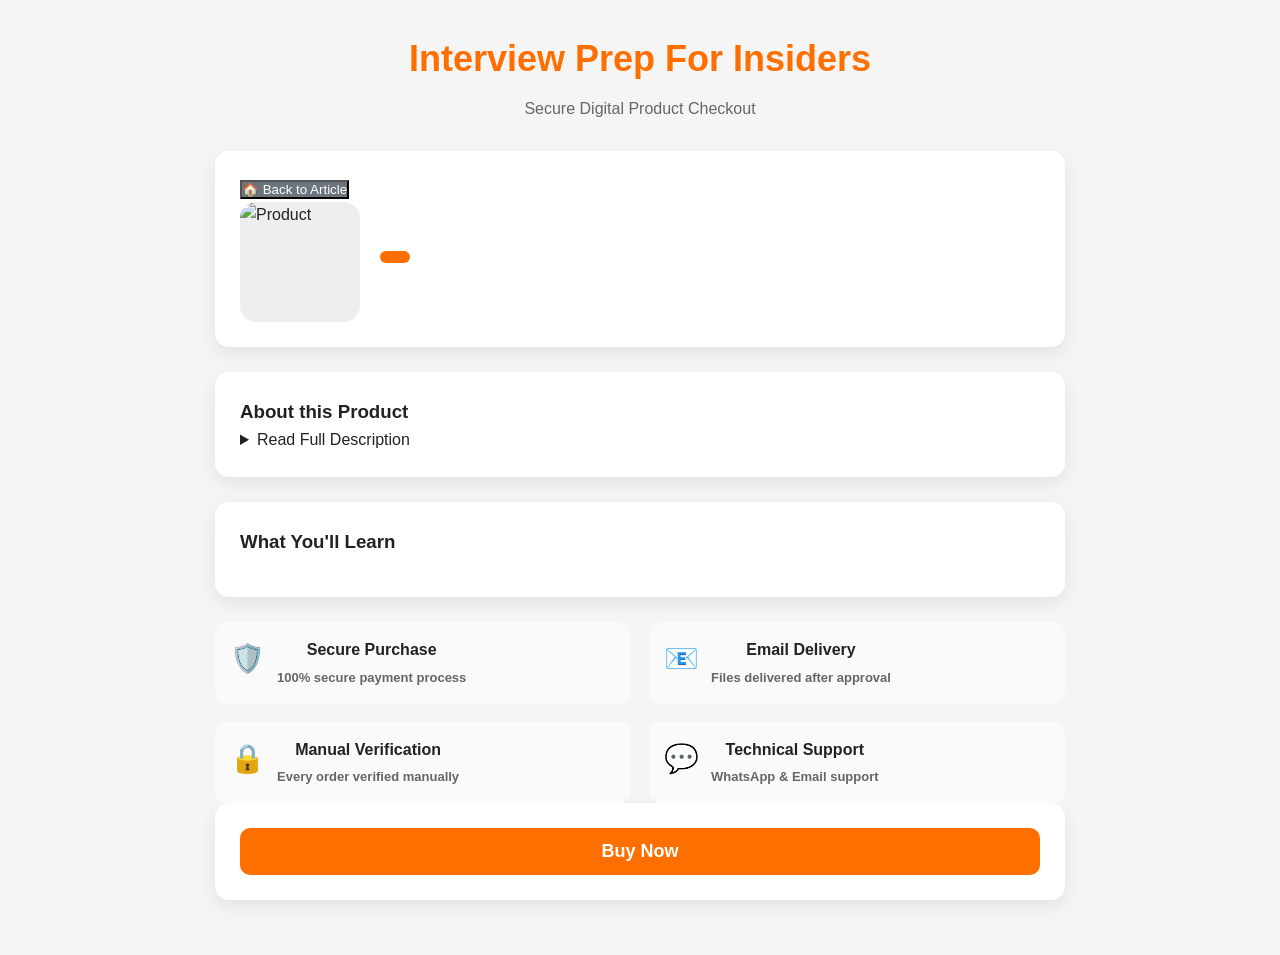
==== commit e3b8bdc6: "fixed download again , payment screenshot message window" ====
--- a/checkout.html
+++ b/checkout.html
@@ -32,6 +32,10 @@
 </p>
 
 </div>
+
+<div class="checkout-container">
+
+    <div class="card">
 <button
 class="btn-home"
 onclick="backToArticle()">
@@ -39,10 +43,6 @@
 🏠 Back to Article
 
 </button>
-<div class="checkout-container">
-
-    <div class="card">
-
         <div class="product-header">
 
             <img
--- a/css/checkout.css
+++ b/css/checkout.css
@@ -801,4 +801,59 @@
 .btn-home{
     background:#6c757d;
     color:#fff;
+}
+
+.verification-modal{
+
+    position:fixed;
+
+    inset:0;
+
+    background:rgba(0,0,0,.55);
+
+    display:flex;
+
+    justify-content:center;
+
+    align-items:center;
+
+    z-index:999999;   /* IMPORTANT */
+
+}
+
+.verification-box{
+
+    width:90%;
+    max-width:450px;
+
+    background:#fff;
+
+    border-radius:14px;
+
+    padding:28px;
+
+    text-align:center;
+
+    box-shadow:0 15px 40px rgba(0,0,0,.25);
+
+    animation:popupScale .25s ease;
+
+}
+
+@keyframes popupScale{
+
+    from{
+
+        transform:scale(.9);
+        opacity:0;
+
+    }
+
+    to{
+
+        transform:scale(1);
+        opacity:1;
+
+    }
+
 }
--- a/css/checkout.css
+++ b/css/checkout.css
@@ -801,4 +801,59 @@
 .btn-home{
     background:#6c757d;
     color:#fff;
+}
+
+.verification-modal{
+
+    position:fixed;
+
+    inset:0;
+
+    background:rgba(0,0,0,.55);
+
+    display:flex;
+
+    justify-content:center;
+
+    align-items:center;
+
+    z-index:999999;   /* IMPORTANT */
+
+}
+
+.verification-box{
+
+    width:90%;
+    max-width:450px;
+
+    background:#fff;
+
+    border-radius:14px;
+
+    padding:28px;
+
+    text-align:center;
+
+    box-shadow:0 15px 40px rgba(0,0,0,.25);
+
+    animation:popupScale .25s ease;
+
+}
+
+@keyframes popupScale{
+
+    from{
+
+        transform:scale(.9);
+        opacity:0;
+
+    }
+
+    to{
+
+        transform:scale(1);
+        opacity:1;
+
+    }
+
 }
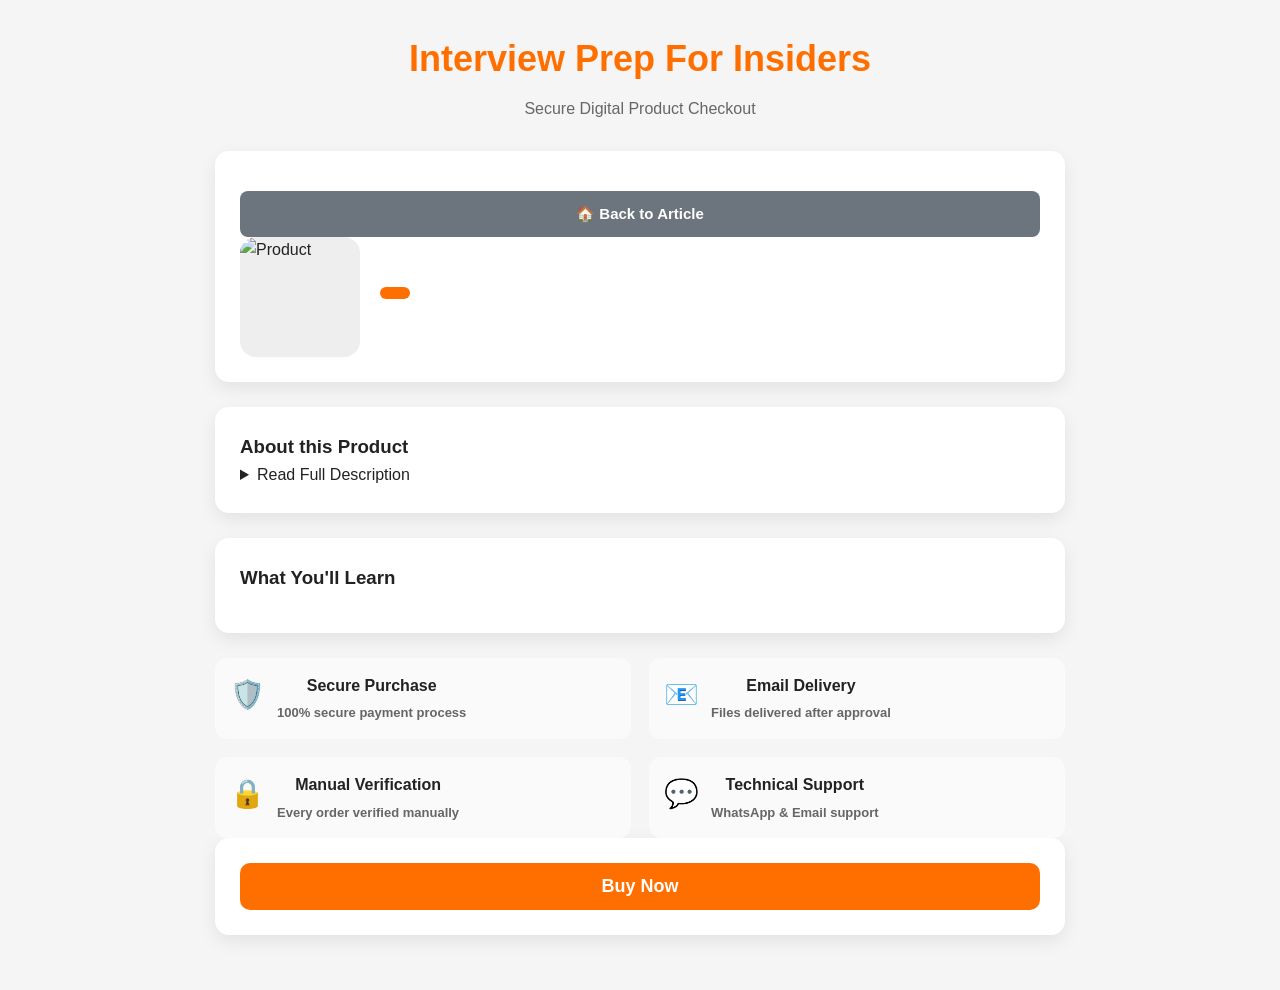
==== commit 97b6e46d: "fixed download again , payment screenshot message window" ====
--- a/checkout.html
+++ b/checkout.html
@@ -37,7 +37,7 @@
 
     <div class="card">
 <button
-class="btn-home"
+class="btn-orange full-btn btn-home"
 onclick="backToArticle()">
 
 🏠 Back to Article
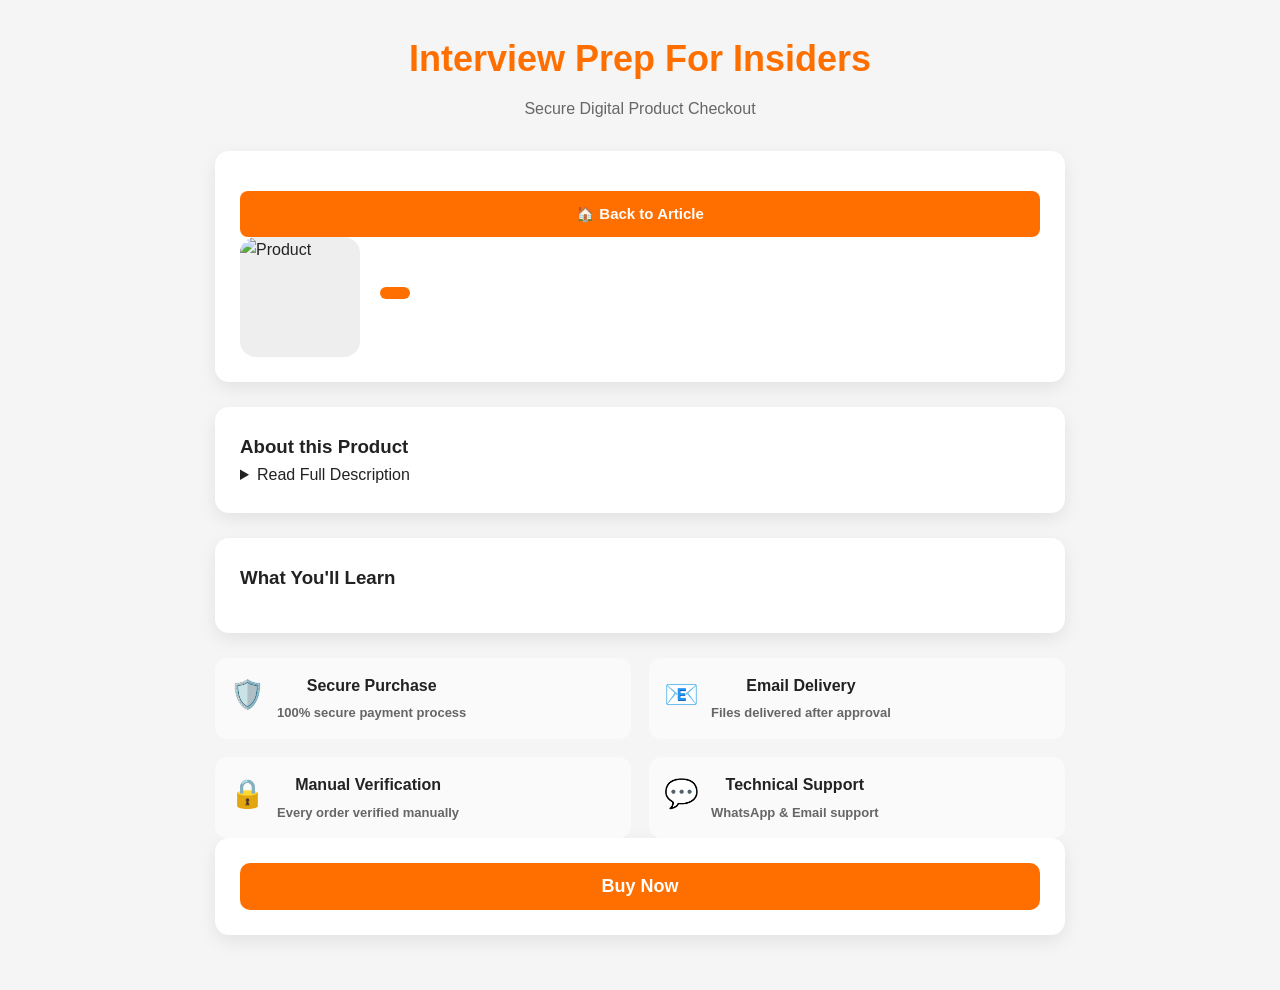
==== commit 9bb4823c: "added back to article button styling" ====
--- a/checkout.html
+++ b/checkout.html
@@ -37,7 +37,7 @@
 
     <div class="card">
 <button
-class="btn-orange full-btn btn-home"
+class="btn-orange full-btn "
 onclick="backToArticle()">
 
 🏠 Back to Article
